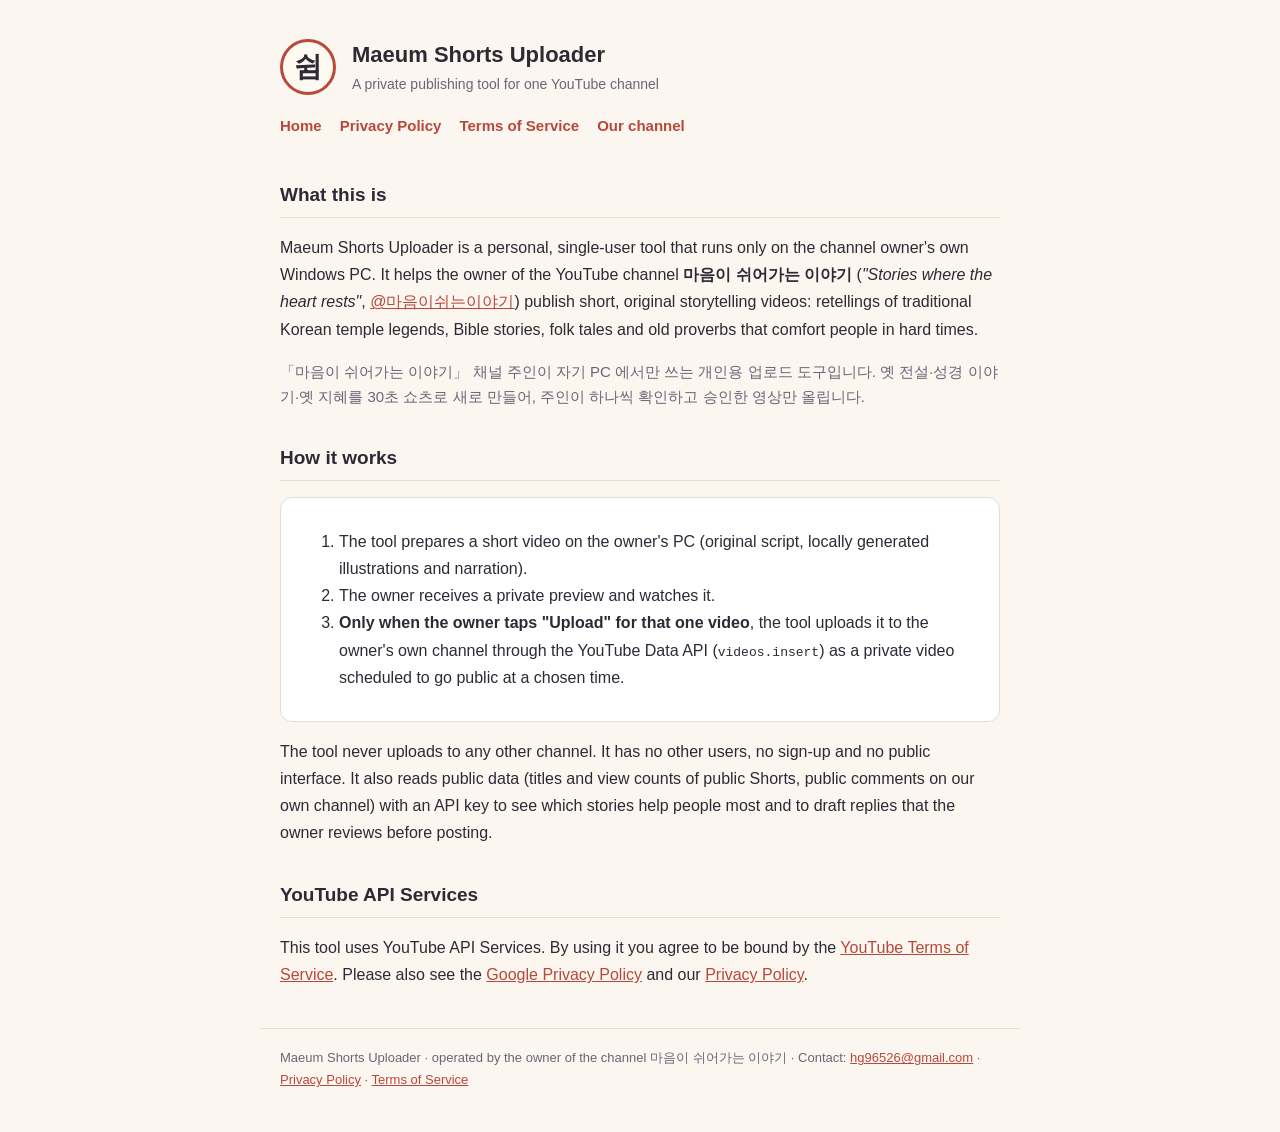
==== index.html @ ce626184 "Maeum Shorts Uploader — home, privacy policy, terms" ====
<!doctype html>
<html lang="en">
<head>
<meta charset="utf-8">
<meta name="viewport" content="width=device-width,initial-scale=1">
<title>Maeum Shorts Uploader</title>
<link rel="stylesheet" href="style.css">
</head>
<body>
<header>
  <div class="mark">쉼</div>
  <div><h1>Maeum Shorts Uploader</h1><p>A private publishing tool for one YouTube channel</p></div>
</header>
<nav><a href="index.html">Home</a><a href="privacy.html">Privacy Policy</a><a href="terms.html">Terms of Service</a><a href="https://www.youtube.com/@마음이쉬는이야기">Our channel</a></nav>
<main>
  <h2>What this is</h2>
  <p>Maeum Shorts Uploader is a personal, single-user tool that runs only on the channel owner's own Windows PC.
  It helps the owner of the YouTube channel <b>마음이 쉬어가는 이야기</b> (<i>"Stories where the heart rests"</i>,
  <a href="https://www.youtube.com/@마음이쉬는이야기">@마음이쉬는이야기</a>) publish short, original storytelling videos:
  retellings of traditional Korean temple legends, Bible stories, folk tales and old proverbs that comfort people in hard times.</p>
  <p class="ko">「마음이 쉬어가는 이야기」 채널 주인이 자기 PC 에서만 쓰는 개인용 업로드 도구입니다.
  옛 전설·성경 이야기·옛 지혜를 30초 쇼츠로 새로 만들어, 주인이 하나씩 확인하고 승인한 영상만 올립니다.</p>

  <h2>How it works</h2>
  <div class="box"><ol>
    <li>The tool prepares a short video on the owner's PC (original script, locally generated illustrations and narration).</li>
    <li>The owner receives a private preview and watches it.</li>
    <li><b>Only when the owner taps "Upload" for that one video</b>, the tool uploads it to the owner's own channel through the
        YouTube Data API (<code>videos.insert</code>) as a private video scheduled to go public at a chosen time.</li>
  </ol></div>
  <p>The tool never uploads to any other channel. It has no other users, no sign-up and no public interface.
  It also reads public data (titles and view counts of public Shorts, public comments on our own channel) with an API key
  to see which stories help people most and to draft replies that the owner reviews before posting.</p>

  <h2>YouTube API Services</h2>
  <p>This tool uses YouTube API Services. By using it you agree to be bound by the
  <a href="https://www.youtube.com/t/terms">YouTube Terms of Service</a>.
  Please also see the <a href="http://www.google.com/policies/privacy">Google Privacy Policy</a>
  and our <a href="privacy.html">Privacy Policy</a>.</p>
</main>
<footer>Maeum Shorts Uploader · operated by the owner of the channel 마음이 쉬어가는 이야기 ·
Contact: <a href="mailto:hg96526@gmail.com">hg96526@gmail.com</a> ·
<a href="privacy.html">Privacy Policy</a> · <a href="terms.html">Terms of Service</a></footer>
</body>
</html>
---- style.css ----
:root{--bg:#fbf7f0;--ink:#2d2a35;--sub:#6b6577;--line:#e5ddcf;--accent:#b9473a}
*{box-sizing:border-box}
body{margin:0;background:var(--bg);color:var(--ink);font-family:-apple-system,"Segoe UI","Noto Sans KR",sans-serif;line-height:1.7}
header,main,footer{max-width:760px;margin:0 auto;padding:0 20px}
header{padding-top:36px;display:flex;align-items:center;gap:16px}
header .mark{width:56px;height:56px;border-radius:50%;border:3px solid var(--accent);display:flex;align-items:center;justify-content:center;font-size:28px;font-weight:700;font-family:serif;background:#fffaf1}
header h1{font-size:22px;margin:0}
header p{margin:0;color:var(--sub);font-size:14px}
nav{max-width:760px;margin:16px auto 0;padding:0 20px;display:flex;gap:18px;flex-wrap:wrap;font-size:15px}
nav a{color:var(--accent);text-decoration:none;font-weight:600}
main{padding-top:8px;padding-bottom:24px}
h2{font-size:19px;margin-top:32px;border-bottom:1px solid var(--line);padding-bottom:6px}
h3{font-size:16px;margin-bottom:4px}
.ko{color:var(--sub);font-size:15px}
.box{background:#fff;border:1px solid var(--line);border-radius:12px;padding:14px 18px;margin:14px 0}
ul{padding-left:22px}
a{color:var(--accent)}
footer{border-top:1px solid var(--line);padding:18px 20px 40px;color:var(--sub);font-size:13px}
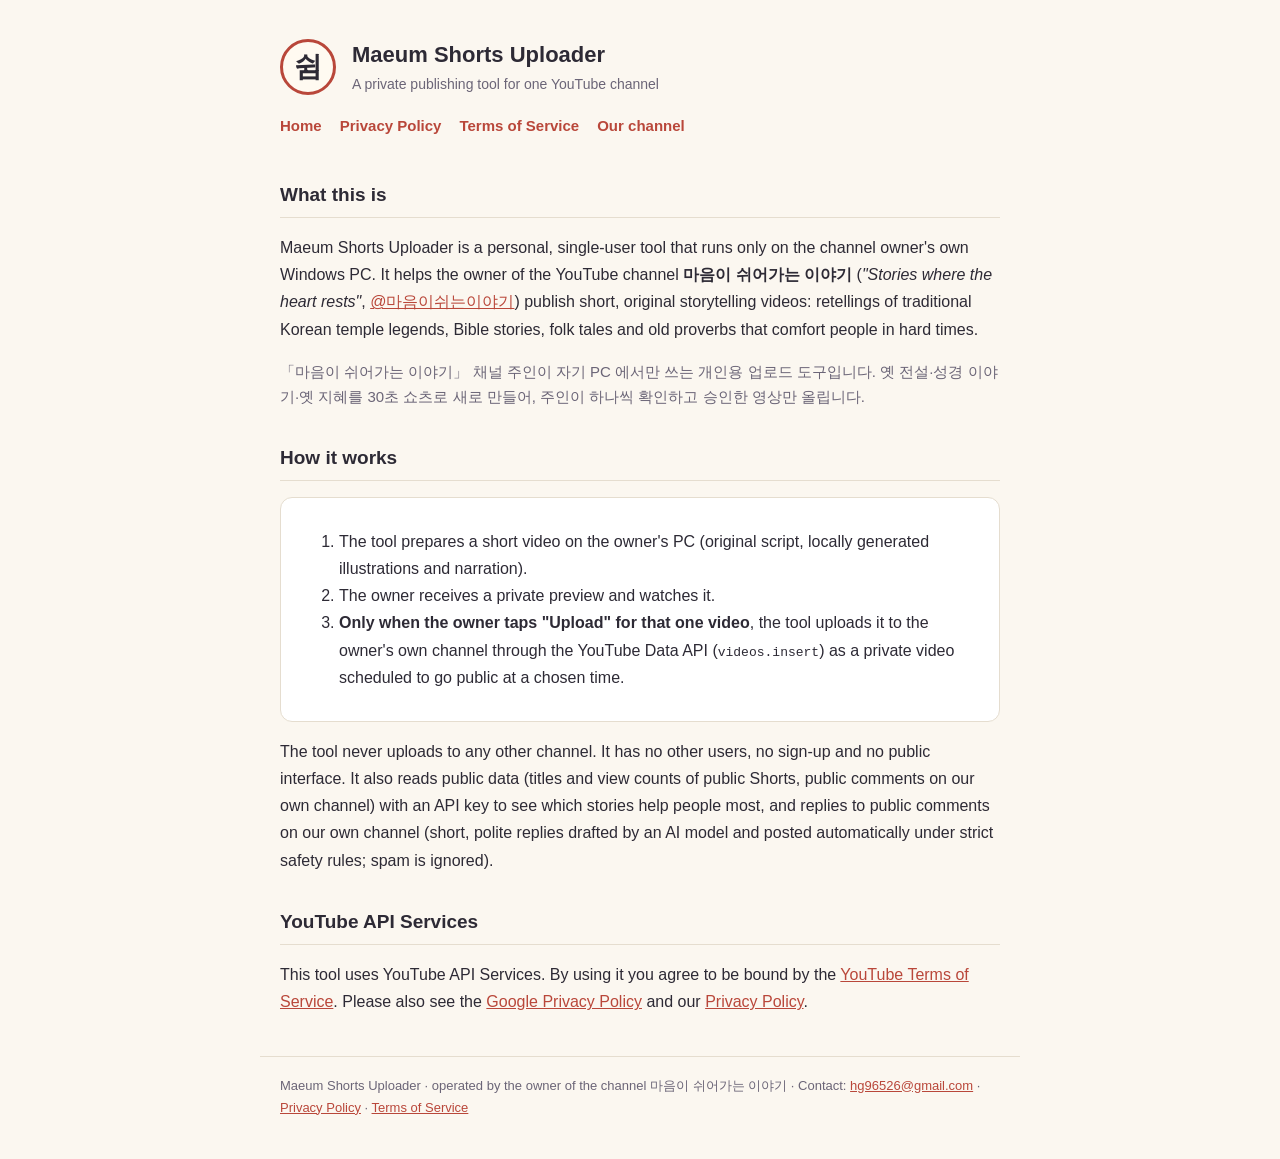
==== commit 07285423: "Disclose automatic comment replies (youtube.force-ssl)" ====
--- a/index.html
+++ b/index.html
@@ -30,7 +30,8 @@
   </ol></div>
   <p>The tool never uploads to any other channel. It has no other users, no sign-up and no public interface.
   It also reads public data (titles and view counts of public Shorts, public comments on our own channel) with an API key
-  to see which stories help people most and to draft replies that the owner reviews before posting.</p>
+  to see which stories help people most, and replies to public comments on our own channel (short, polite replies
+  drafted by an AI model and posted automatically under strict safety rules; spam is ignored).</p>
 
   <h2>YouTube API Services</h2>
   <p>This tool uses YouTube API Services. By using it you agree to be bound by the
